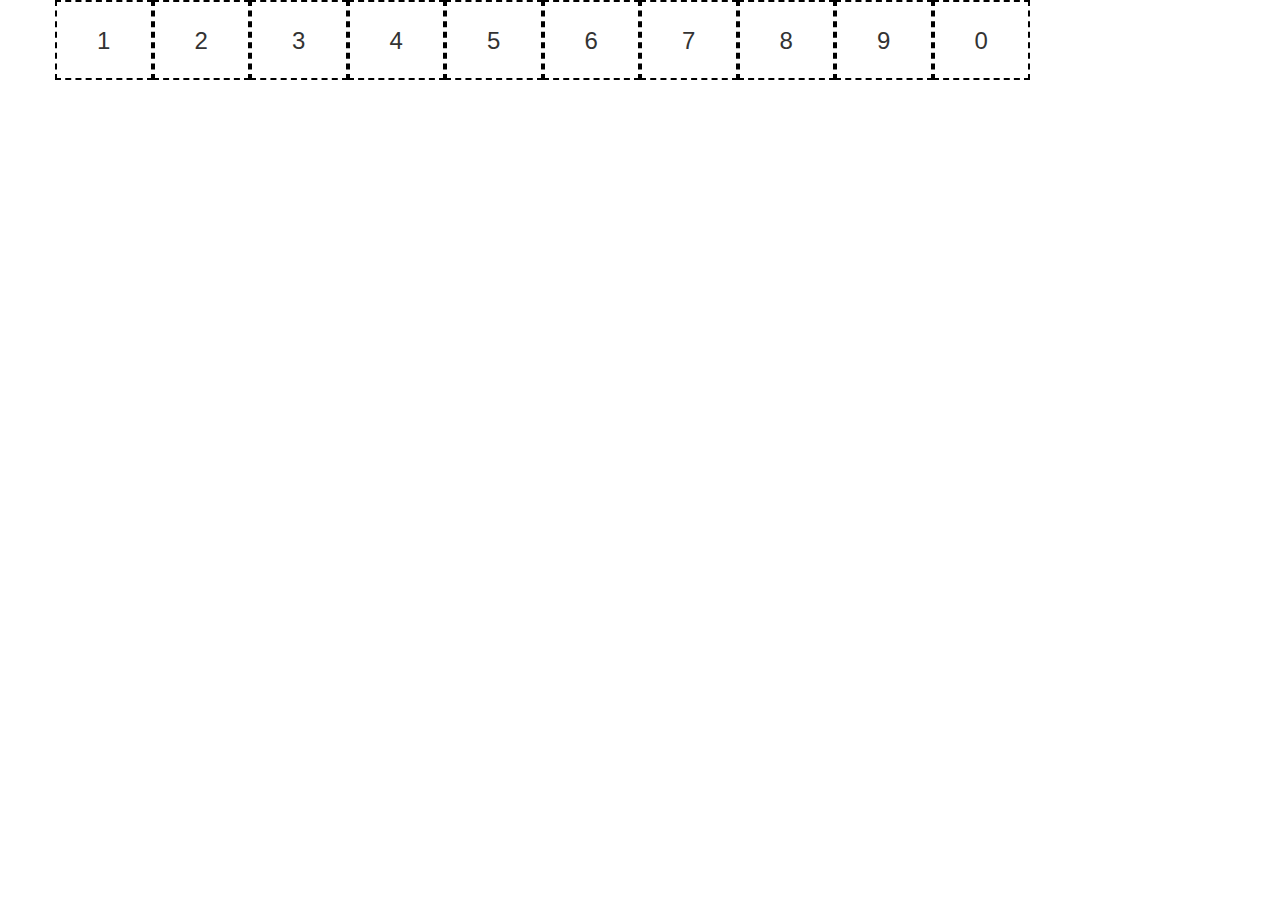
==== node/002-keyboard-input-emu/index.html @ be8344ea "homiq" ====
<html>
  <head>
    <meta charset="utf-8">
    <meta name="viewport" content="width=device-width, initial-scale=1"/>
    <title>HomiQ</title>
    <link rel="stylesheet" href="https://maxcdn.bootstrapcdn.com/bootstrap/3.3.2/css/bootstrap.min.css">
    <script src="/socket.io/socket.io.js"></script>
    <script src="//ajax.googleapis.com/ajax/libs/jquery/2.0.3/jquery.min.js"></script>
    <style>
      .row div {
        text-align: center;
        font-size: 24px;
        border: 2px dashed #000;
        height: 80px;
        padding-top: 22px;
        cursor: pointer;
      }
    </style>
  </head>
  <body>
    <script>
        var socket = io.connect();
        socket.on('message', function(data){
            console.log(data.message);
        });
        socket.on('date', function(data){
            $('#date').text(data.date);
        });
        
        $(function() {
            $('.row div').click(function (e){
              socket.emit('light', $(this).text());
            });

        });
    </script>
    
    <div class="container">
      
      <div class="row">
        <div class="L1 col-md-1">1</div>
        <div class="L2 col-md-1">2</div>
        <div class="L3 col-md-1">3</div>
        <div class="L4 col-md-1">4</div>
        <div class="L5 col-md-1">5</div>
        <div class="L6 col-md-1">6</div>
        <div class="L7 col-md-1">7</div>
        <div class="L8 col-md-1">8</div>
        <div class="L9 col-md-1">9</div>
        <div class="L0 col-md-1">0</div>
        
      </div>
      
    </div>
    
  </body>
</html>
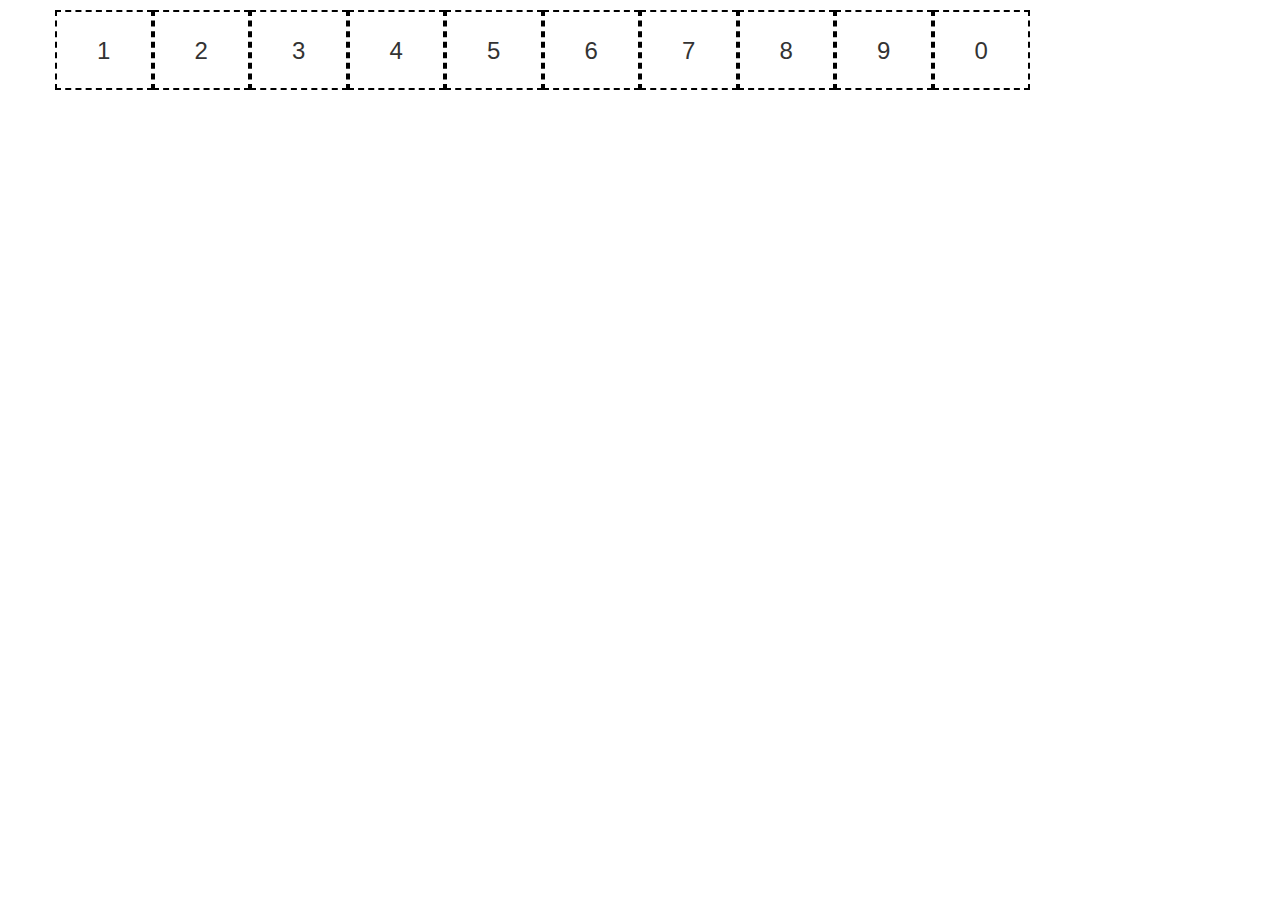
==== commit f1bf1668: "inside network reload" ====
--- a/node/002-keyboard-input-emu/index.html
+++ b/node/002-keyboard-input-emu/index.html
@@ -7,6 +7,9 @@
     <script src="/socket.io/socket.io.js"></script>
     <script src="//ajax.googleapis.com/ajax/libs/jquery/2.0.3/jquery.min.js"></script>
     <style>
+      .row {
+        padding-top: 10px;
+      }
       .row div {
         text-align: center;
         font-size: 24px;
@@ -15,16 +18,43 @@
         padding-top: 22px;
         cursor: pointer;
       }
+      
+      .light {
+        background-color: #ff0;
+      }
+      
+      iframe {
+        width: 100%;
+        height: 100%;
+        border: 0;
+        margin: 0;
+        padding: 0;
+      }
     </style>
   </head>
   <body>
     <script>
         var socket = io.connect();
-        socket.on('message', function(data){
-            console.log(data.message);
+
+        socket.on('light', function(data){
+            if (data.val==1) $('.L'+data.light).addClass('light');
+            else $('.L'+data.light).removeClass('light');
         });
-        socket.on('date', function(data){
-            $('#date').text(data.date);
+        
+        socket.on('web',function(web) {
+          var host=location.hostname;
+          if (host.indexOf('homiq')>=0) {
+            for (i=0;i<web.ips.length;i++) {
+              var url='http://'+web.ips[i]+':'+web.port;
+              $.get(url+'/check-homiq-web',function (data) {
+                if (data=='OK') {
+                    $('body').html('<iframe src="'+url+'"></iframe>');
+                }
+              });
+              
+            }
+          }
+          
         });
         
         $(function() {
@@ -38,16 +68,16 @@
     <div class="container">
       
       <div class="row">
-        <div class="L1 col-md-1">1</div>
-        <div class="L2 col-md-1">2</div>
-        <div class="L3 col-md-1">3</div>
-        <div class="L4 col-md-1">4</div>
-        <div class="L5 col-md-1">5</div>
-        <div class="L6 col-md-1">6</div>
-        <div class="L7 col-md-1">7</div>
-        <div class="L8 col-md-1">8</div>
-        <div class="L9 col-md-1">9</div>
-        <div class="L0 col-md-1">0</div>
+        <div class="L1 col-md-1 col-sm-3 col-xs-4">1</div>
+        <div class="L2 col-md-1 col-sm-3 col-xs-4">2</div>
+        <div class="L3 col-md-1 col-sm-3 col-xs-4">3</div>
+        <div class="L4 col-md-1 col-sm-3 col-xs-4">4</div>
+        <div class="L5 col-md-1 col-sm-3 col-xs-4">5</div>
+        <div class="L6 col-md-1 col-sm-3 col-xs-4">6</div>
+        <div class="L7 col-md-1 col-sm-3 col-xs-4">7</div>
+        <div class="L8 col-md-1 col-sm-3 col-xs-4">8</div>
+        <div class="L9 col-md-1 col-sm-3 col-xs-4">9</div>
+        <div class="L0 col-md-1 col-sm-3 col-xs-4">0</div>
         
       </div>
       
